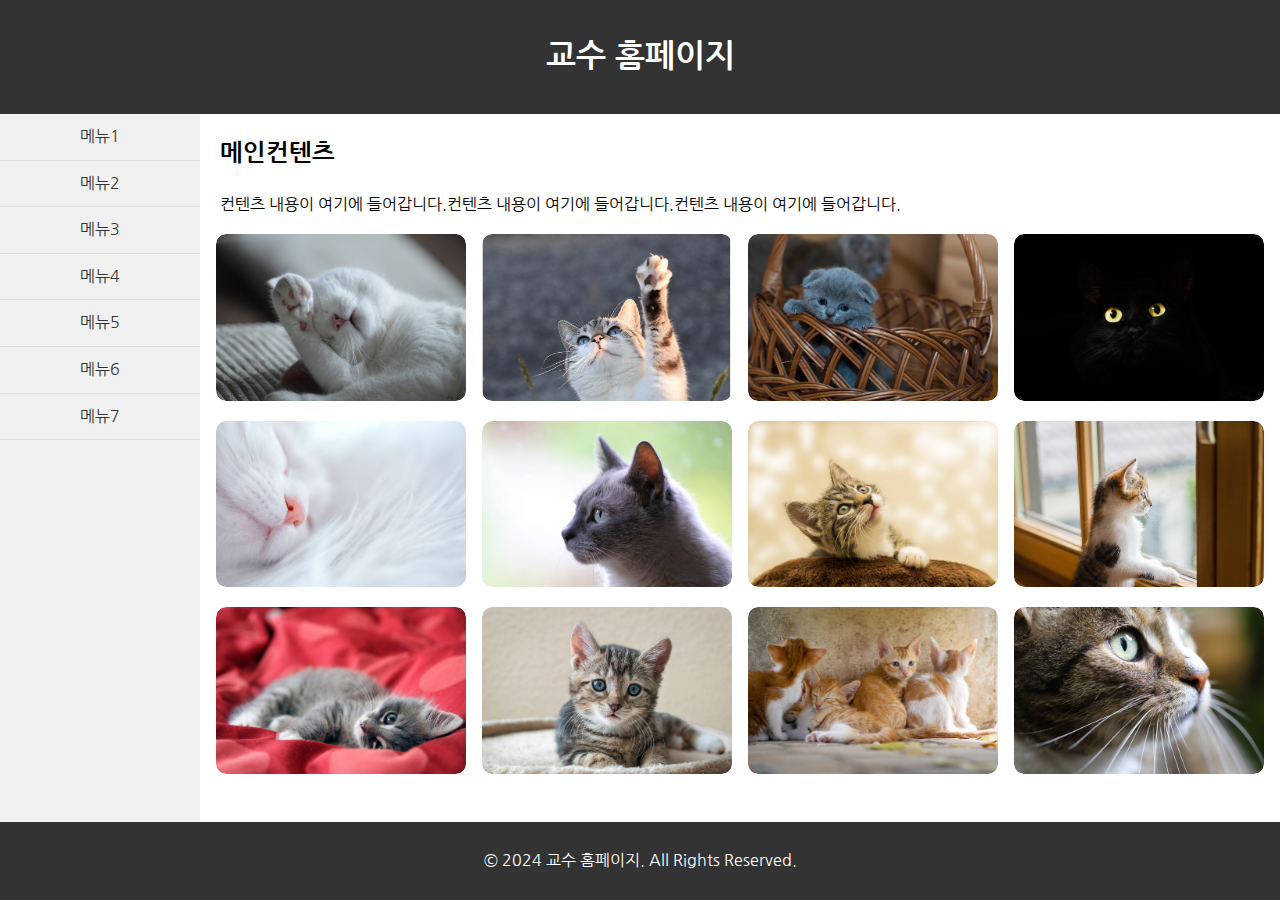
==== index.html @ 430037c4 "Add files via upload" ====
<!DOCTYPE html>
<html lang="en">
<head>
<meta charset="UTF-8">
<meta name="viewport" content="width=device-width, initial-scale=1.0">
<title>교수 홈페이지</title>
<link rel="stylesheet" href="./css/style.css">
<link href="https://fonts.googleapis.com/css2?family=Nanum+Gothic:wght@400;700&display=swap" rel="stylesheet">

</head>
<body>
    <header>
        <h1><a href="./index.html">교수 홈페이지</h1></a>
    </header>
<main>
   
    <nav>
        <ul>
            <li><a href="./sub/sub1.html">메뉴1</a></li>
            <li><a href="./sub/sub2.html">메뉴2</a></li>
            <li><a href="./sub/sub3.html">메뉴3</a></li>
            <li><a href="./sub/sub4.html">메뉴4</a></li>
            <li><a href="./sub/sub5.html">메뉴5</a></li>
            <li><a href="./sub/sub6.html">메뉴6</a></li>
            <li><a href="./sub/sub7.html">메뉴7</a></li>
        </ul>
    </nav>
    <section>
        <h2>메인컨텐츠</h2>
        <p>컨텐츠 내용이 여기에 들어갑니다.컨텐츠 내용이 여기에 들어갑니다.컨텐츠 내용이 여기에 들어갑니다.</p>
        <div class="photo">
            <div><a href="#"><img src="./images/1.jpg" alt="1"></a></div>
            <div><a href="#"><img src="./images/2.jpg" alt="1"></a></div>
            <div><a href="#"><img src="./images/3.jpg" alt="1"></a></div>
            <div><a href="#"><img src="./images/4.jpg" alt="1"></a></div>
            <div><a href="#"><img src="./images/5.jpg" alt="1"></a></div>
            <div><a href="#"><img src="./images/6.jpg" alt="1"></a></div>
            <div><a href="#"><img src="./images/7.jpg" alt="1"></a></div>
            <div><a href="#"><img src="./images/8.jpg" alt="1"></a></div>
            <div><a href="#"><img src="./images/9.jpg" alt="1"></a></div>
            <div><a href="#"><img src="./images/10.jpg" alt="1"></a></div>
            <div><a href="#"><img src="./images/11.jpg" alt="1"></a></div>
            <div><a href="#"><img src="./images/12.jpg" alt="1"></a></div>
        </div>
    </section>
</main>
    <footer>
        <p>© 2024 교수 홈페이지. All Rights Reserved.</p>
    </footer>
</body>
</html>
---- css/style.css ----
/*  border:1px solid red; */
body {
    font-family: Arial, sans-serif;
    margin: 0;
    padding: 0;
    display: flex;
    flex-direction: column;
    min-height: 100vh;
    font-family: 'Nanum Gothic';
    line-height: 1.6;
    box-sizing: border-box;
}
a { color: #fff; text-decoration: none;}
a:hover {text-decoration: underline;}
header {
    background-color: #333;
    color: #fff;
    padding: 10px 20px;
    text-align: center;
}
main { 
    display: flex; 
    flex-direction: column; /* 모바일에서는 역순으로 배치 */
    height:auto; background-color: #f1f1f1;
}
nav {
    width: 100%;
    background-color: #f1f1f1;
    height: auto; 
    
}
nav ul {
    list-style-type: none;
    padding: 0;
    margin: 0;
    display: flex;
   
    
}
nav ul li {
    
    flex: 1;
  box-sizing: border-box;
}
nav ul li a {
    display: block;
    padding: 10px;
    text-decoration: none;
    color: #333;
    text-align: center;border-bottom: 1px solid #ddd;
}
nav ul li a:hover {
    background-color: #ddd;
}
section { 
   background-color: #fff;
    /* border: 1px solid red; */
    width: calc(100% - 200px);
    
}
section h2,
section p {padding-left: 20px; }

section p {text-align: justify;}
section .photo {
    display: flex;
    flex-wrap: wrap;
    justify-content: space-evenly; /* 이미지 사이의 간격을 균등하게 배치 */
}
section .photo>div {

    margin-bottom: 20px; 
    overflow: hidden; /* 이미지를 컨테이너 영역 안에 보이도록 설정 */
    border-radius: 10px; /* 컨테이너에 둥근 사각형 모양을 적용 */
}

section .photo>div img {
    display: block;
    width: 100%;
    height:100%;
    border-radius: 10px; /* 이미지에도 둥근 사각형 모양을 적용 */
    box-shadow: 0 0 10px rgba(0, 0, 0, 0.1); /* 이미지에 그림자 효과를 추가합니다. */
}

footer {
    background-color: #333;
    color: #fff;
    text-align: center;
    padding: 10px 0;
}


/* 미디어 쿼리 */
@media screen and (min-width: 768px) {
    main {
        flex: 1; /* 나머지 영역을 차지하도록 설정 */
        display: flex;
        flex-direction: row; /* 모바일에서는 역순으로 배치되므로 다시 원래대로 변경 */
    }
    nav {
        width: 200px; /* 좌측 nav를 200px로 설정 */
        height: 70vh;
    }
    nav ul {
        flex-direction: column;
    }
    nav ul li {
        border-bottom: none;
    }
   
    section .photo div {
        flex-basis: calc(25% - 20px); /* PC에서는 3단으로 설정 */
    }
 
}

@media screen and (max-width: 767px) {
    section { 
        padding: 20px;
        /* border: 1px solid red; */
        width: calc(100% - 40px);
    }
    section .photo div {
        flex-basis: calc(50% - 20px); /* 모바일에서는 2단으로 설정 */
    }
    section h2,
section p {padding-left: 10px; }

}
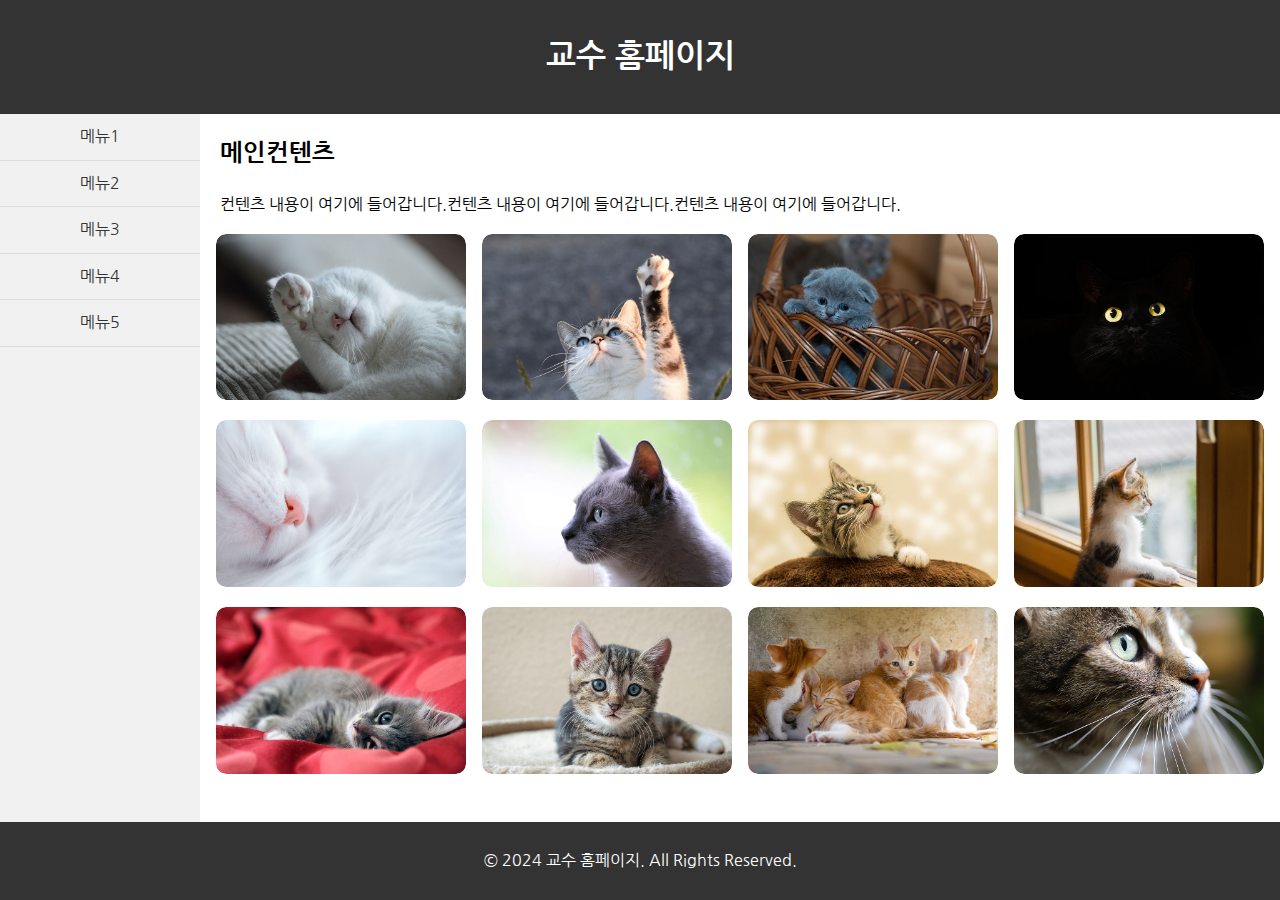
==== commit f9d314de: "Add files via upload" ====
--- a/index.html
+++ b/index.html
@@ -21,8 +21,7 @@
             <li><a href="./sub/sub3.html">메뉴3</a></li>
             <li><a href="./sub/sub4.html">메뉴4</a></li>
             <li><a href="./sub/sub5.html">메뉴5</a></li>
-            <li><a href="./sub/sub6.html">메뉴6</a></li>
-            <li><a href="./sub/sub7.html">메뉴7</a></li>
+    
         </ul>
     </nav>
     <section>
